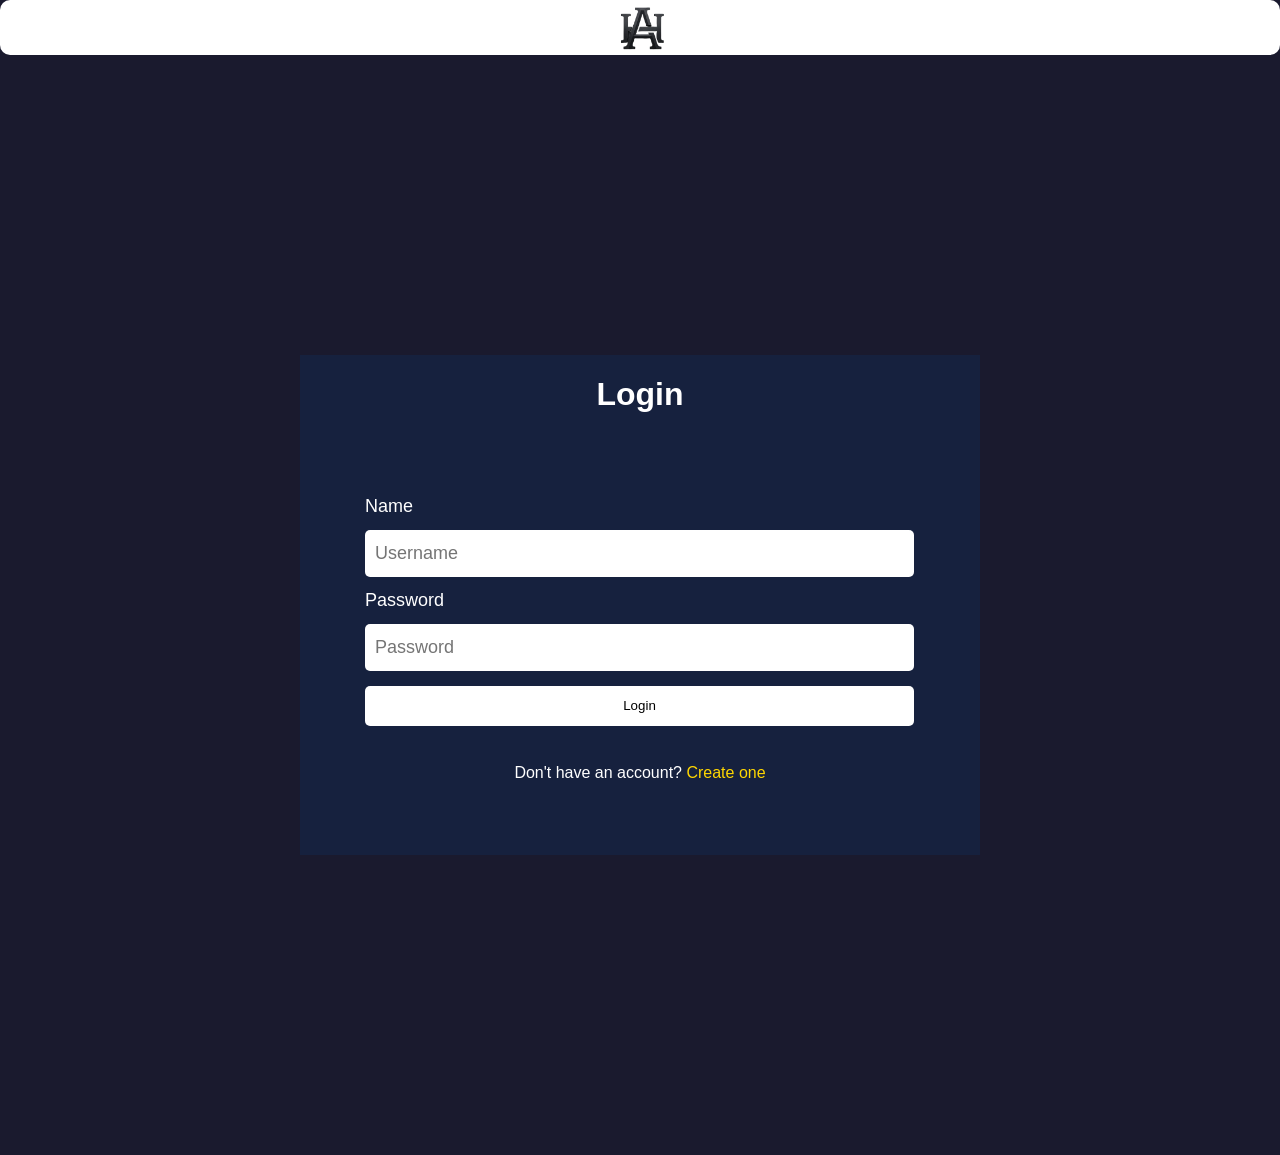
==== Login Page/index.html @ a7bb59a3 "Created Login Page and New Account Page while currently working on Home Page" ====
<!DOCTYPE html>
<html lang="en">
<head>
    <meta charset="UTF-8">
    <meta name="viewport" content="width=device-width, initial-scale=1.0">
    <title>Login Page || AH Dashboard</title>
    <link rel="stylesheet" href="style.css">
</head>
<body>
    <header>
        <div class="logo">
            <img src="../assets/AH_logo.png" width="100px" alt="">
        </div>
    </header>
    <main>
        <div class="login_container">
            <h1>Login</h1>
            <form id="form" action="">
                <label for="name">Name</label>
                <input id="username" type="text" placeholder="Username">
                <p class="UsernameResult"></p>
                <label for="password">Password</label>
                <input id="password" type="password" placeholder="Password">
                <p class="PasswordResult"></p>
                <button type="submit">Login</button>
                <p class="buttonResult"></p>
            </form>
        </div>
        <div class="createnewAcc">
            <p>Don't have an account? <a href="../New Account/index.html">Create one</a></p>
        </div>
    </main>
    <script src="script.js"></script>
</body>
</html>
---- Login Page/style.css ----
*{
    padding: 0;
    margin: 0;
    box-sizing: border-box;
    line-height: 1.5;
}
body{
    background-color: #1a1a2e;
    font-family: Arial, Helvetica, sans-serif;
}
main{
    background-color: #16213e;
    margin: 300px;
}
div.logo{
    background-color: white;
    display: flex;
    justify-content: center;
    align-items: center;
    border-radius: 10px;
}
.login_container{
    padding: 15px;
}
.login_container h1{
    text-align: center;
    color: white;
}
.login_container form{
    display: flex;
    flex-direction: column;
    margin-top: 70px;
    margin-left: 40px;
}
.login_container form label{
    color: white;
    font-size: 18px;
    margin: 5px 10px;
}
.login_container form input{
    padding: 10px;
    border-radius: 5px;
    border: none;
    margin: 5px 10px;
    width: 90%;
    font-size: 18px;
}
.login_container form button{
    padding: 10px;
    border-radius: 5px;
    border: none;
    margin: 10px 10px;
    width: 90%;
    background-color: white;
}
.login_container form button:hover{
    cursor: pointer;
    background-color: #404e7e;
    color: white;
}
.createnewAcc{
    text-align: center;
    color: white;
    margin: 10px 0;
    padding-bottom: 70px;
}
.createnewAcc a{
    color: gold;
    text-decoration: none;
}
.createnewAcc a:hover{
    text-decoration: underline;
}
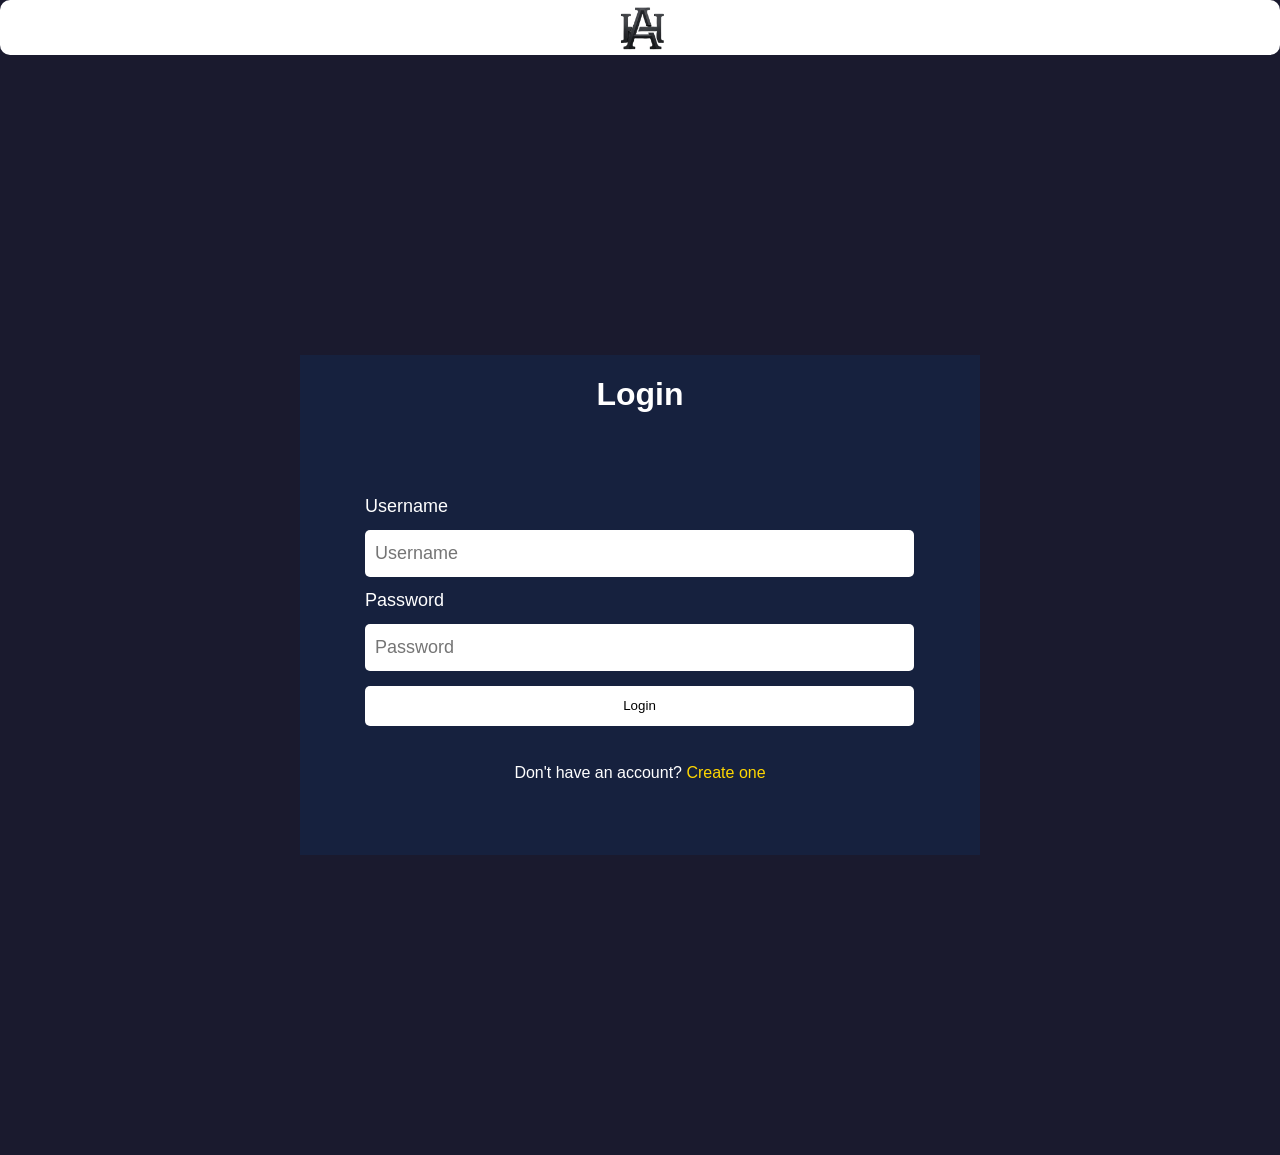
==== commit 768d03ee: "Created all the pages" ====
--- a/Login Page/index.html
+++ b/Login Page/index.html
@@ -16,7 +16,7 @@
         <div class="login_container">
             <h1>Login</h1>
             <form id="form" action="">
-                <label for="name">Name</label>
+                <label for="name">Username</label>
                 <input id="username" type="text" placeholder="Username">
                 <p class="UsernameResult"></p>
                 <label for="password">Password</label>
